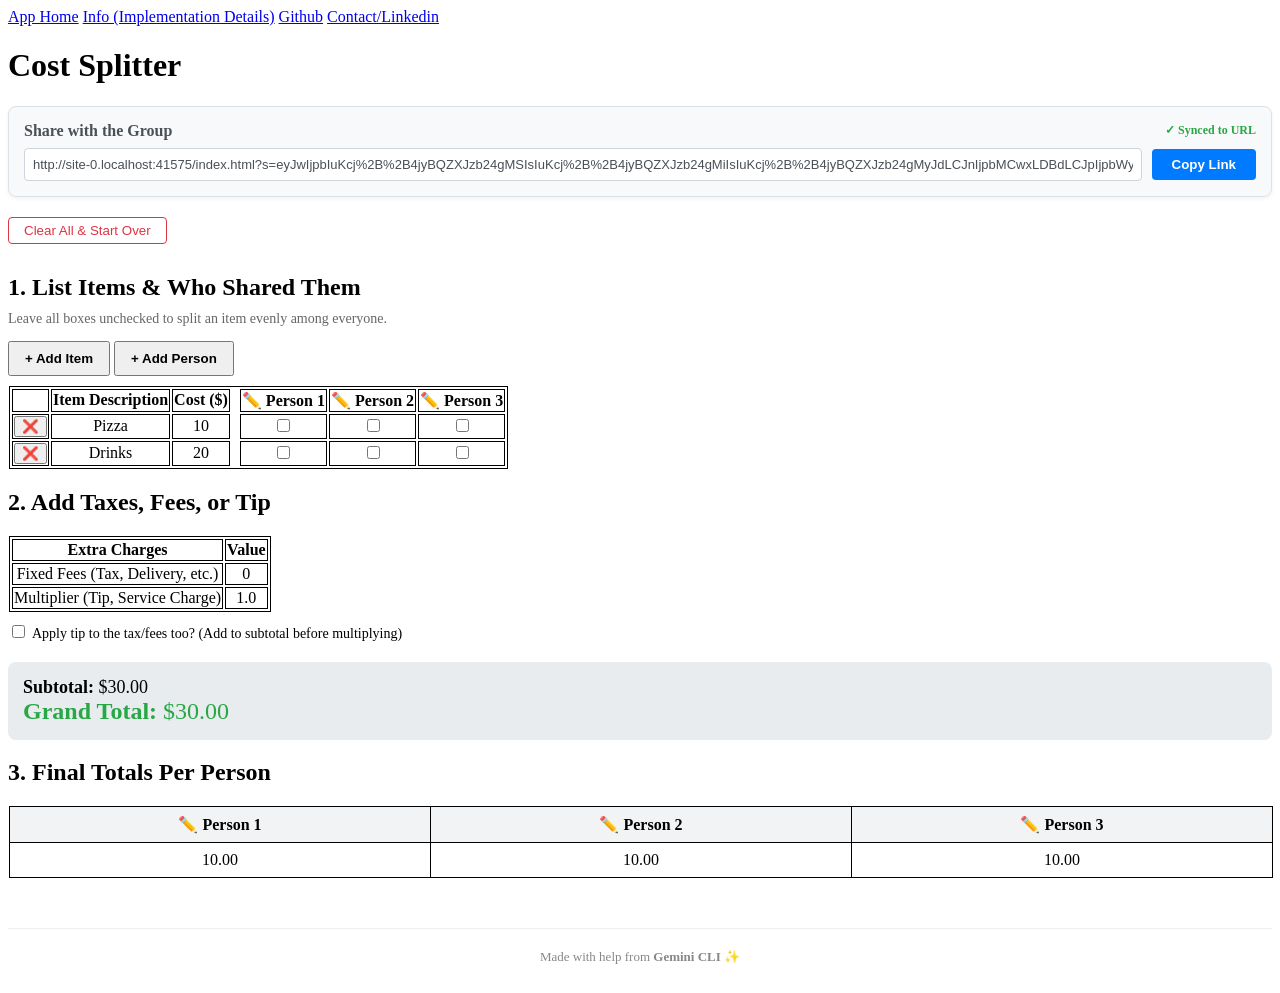
==== index.html @ 541ab86b "fmt" ====
<!doctype html>
<html lang="en">
  <head>
    <meta charset="UTF-8" />
    <meta http-equiv="X-UA-Compatible" content="IE=edge" />
    <meta name="viewport" content="width=device-width, initial-scale=1.0" />
    <title>Cost Splitter</title>
    <link rel="stylesheet" href="style.css" />
  </head>

  <body>
    <nav>
      <a href="index.html">App Home</a>
      <a href="about.html">Info (Implementation Details)</a>
      <a href="https://github.com/lihengcao/">Github</a>
      <a href="https://www.linkedin.com/in/lihengcao/">Contact/Linkedin</a>
    </nav>

    <h1>Cost Splitter</h1>

    <!-- 1. Share Section -->
    <div
      style="
        background: #f8f9fa;
        padding: 15px;
        margin: 10px 0;
        border: 1px solid #dee2e6;
        border-radius: 8px;
        box-shadow: 0 2px 4px rgba(0, 0, 0, 0.05);
      "
    >
      <div
        style="
          display: flex;
          justify-content: space-between;
          align-items: center;
          margin-bottom: 8px;
        "
      >
        <strong style="color: #495057">Share with the Group</strong>
        <span
          id="sync-status"
          style="font-size: 12px; font-weight: bold; color: #28a745"
          >&#10003; Synced to URL</span
        >
      </div>
      <div style="display: flex; gap: 10px; align-items: center">
        <input
          type="text"
          id="shareUrlInput"
          readonly
          style="
            flex-grow: 1;
            padding: 8px;
            font-size: 13px;
            border: 1px solid #ced4da;
            border-radius: 4px;
            background: #fff;
            color: #495057;
          "
        />
        <button
          onclick="copyLink()"
          id="copyBtn"
          style="
            padding: 8px 20px;
            cursor: pointer;
            background: #007bff;
            color: white;
            border: none;
            border-radius: 4px;
            font-weight: bold;
            transition: background 0.2s;
          "
        >
          Copy Link
        </button>
      </div>
    </div>

    <button
      onclick="resetState()"
      style="
        background: #fff;
        color: #dc3545;
        border: 1px solid #dc3545;
        padding: 5px 15px;
        cursor: pointer;
        border-radius: 4px;
        margin: 10px 0;
      "
    >
      Clear All & Start Over
    </button>

    <!-- 2. Items Section -->
    <h2>1. List Items & Who Shared Them</h2>
    <p style="color: #666; font-size: 14px; margin-top: -10px">
      Leave all boxes unchecked to split an item evenly among everyone.
    </p>

    <div style="margin-bottom: 10px">
      <button onclick="addItem()" style="padding: 8px 15px; font-weight: bold">
        + Add Item
      </button>
      <button
        onclick="addPerson()"
        style="padding: 8px 15px; font-weight: bold"
      >
        + Add Person
      </button>
    </div>

    <table id="costTable">
      <tr>
        <th></th>
        <th>Item Description</th>
        <th>Cost ($)</th>
        <td class="spacer"></td>
        <th contenteditable="true" class="person-header">✏️ Person 1</th>
        <th contenteditable="true" class="person-header">✏️ Person 2</th>
        <th contenteditable="true" class="person-header">✏️ Person 3</th>
      </tr>
      <tr id="row_1">
        <td><button onclick="deleteRow(1)">❌</button></td>
        <td contenteditable="true" class="itemName">Pizza</td>
        <td contenteditable="true" class="cost">10</td>
        <td class="spacer"></td>
        <td><input type="checkbox" /></td>
        <td><input type="checkbox" /></td>
        <td><input type="checkbox" /></td>
      </tr>
      <tr id="row_2">
        <td><button onclick="deleteRow(2)">❌</button></td>
        <td contenteditable="true" class="itemName">Drinks</td>
        <td contenteditable="true" class="cost">20</td>
        <td class="spacer"></td>
        <td><input type="checkbox" /></td>
        <td><input type="checkbox" /></td>
        <td><input type="checkbox" /></td>
      </tr>
    </table>

    <!-- 3. Globals Section -->
    <h2>2. Add Taxes, Fees, or Tip</h2>

    <table id="globalTable">
      <tr>
        <th>Extra Charges</th>
        <th>Value</th>
      </tr>
      <tr>
        <td>Fixed Fees (Tax, Delivery, etc.)</td>
        <td contenteditable="true" id="globalAdder">0</td>
      </tr>
      <tr>
        <td>Multiplier (Tip, Service Charge)</td>
        <td contenteditable="true" id="globalMultiplier">1.0</td>
      </tr>
    </table>
    <div style="margin-top: 10px">
      <input type="checkbox" id="add_before_mul" />
      <label for="add_before_mul" style="font-size: 14px"
        >Apply tip to the tax/fees too? (Add to subtotal before
        multiplying)</label
      >
    </div>

    <!-- 4. Summary Section -->
    <div
      style="
        margin-top: 20px;
        padding: 15px;
        background: #e9ecef;
        border-radius: 8px;
      "
    >
      <div style="font-size: 18px">
        <strong>Subtotal:</strong> $<span id="subtotalDisplay">0.00</span>
      </div>
      <div style="font-size: 24px; color: #28a745">
        <strong>Grand Total:</strong> $<span id="totalDisplay">0.00</span>
      </div>
    </div>

    <!-- 5. Output Section -->
    <h2>3. Final Totals Per Person</h2>
    <table id="paymentTable" style="width: 100%; border-collapse: collapse">
      <tr style="background: #f1f3f5">
        <!-- Headers populated by script -->
      </tr>
      <tr>
        <!-- Amounts populated by script -->
      </tr>
    </table>

    <footer
      style="
        margin-top: 50px;
        padding: 20px;
        border-top: 1px solid #eee;
        text-align: center;
        color: #888;
        font-size: 13px;
      "
    >
      Made with help from <strong>Gemini CLI</strong> ✨
    </footer>

    <script src="script.js?v=7"></script>
  </body>
</html>
---- style.css ----
table,
th,
td {
  border: 1px solid black;
  margin: 1px;
}

td {
  text-align: center;
}

.spacer {
  border: 2px solid white;
  margin: unset;
}
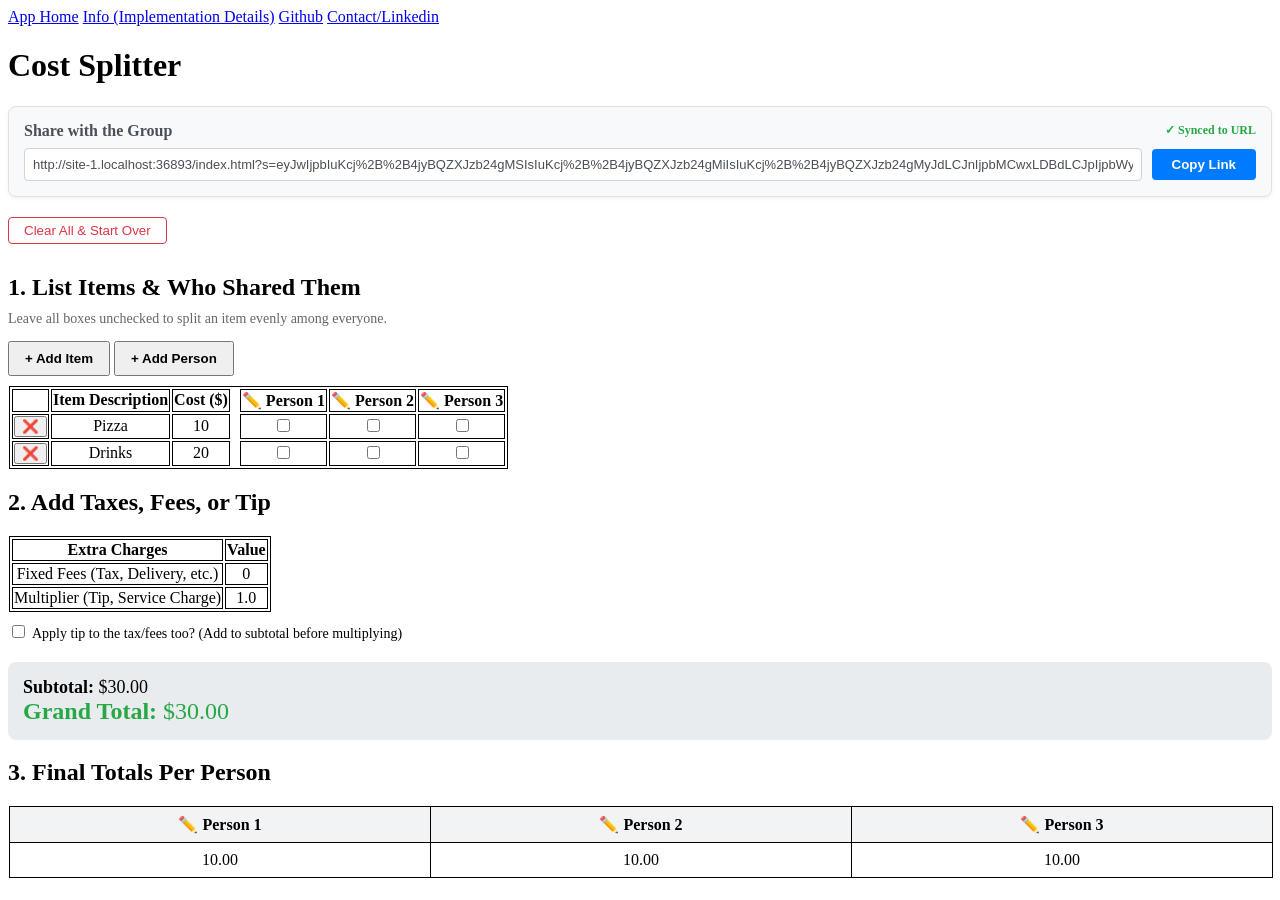
==== commit f51ead34: "remove footer" ====
--- a/index.html
+++ b/index.html
@@ -194,19 +194,6 @@
       </tr>
     </table>
 
-    <footer
-      style="
-        margin-top: 50px;
-        padding: 20px;
-        border-top: 1px solid #eee;
-        text-align: center;
-        color: #888;
-        font-size: 13px;
-      "
-    >
-      Made with help from <strong>Gemini CLI</strong> ✨
-    </footer>
-
     <script src="script.js?v=7"></script>
   </body>
 </html>
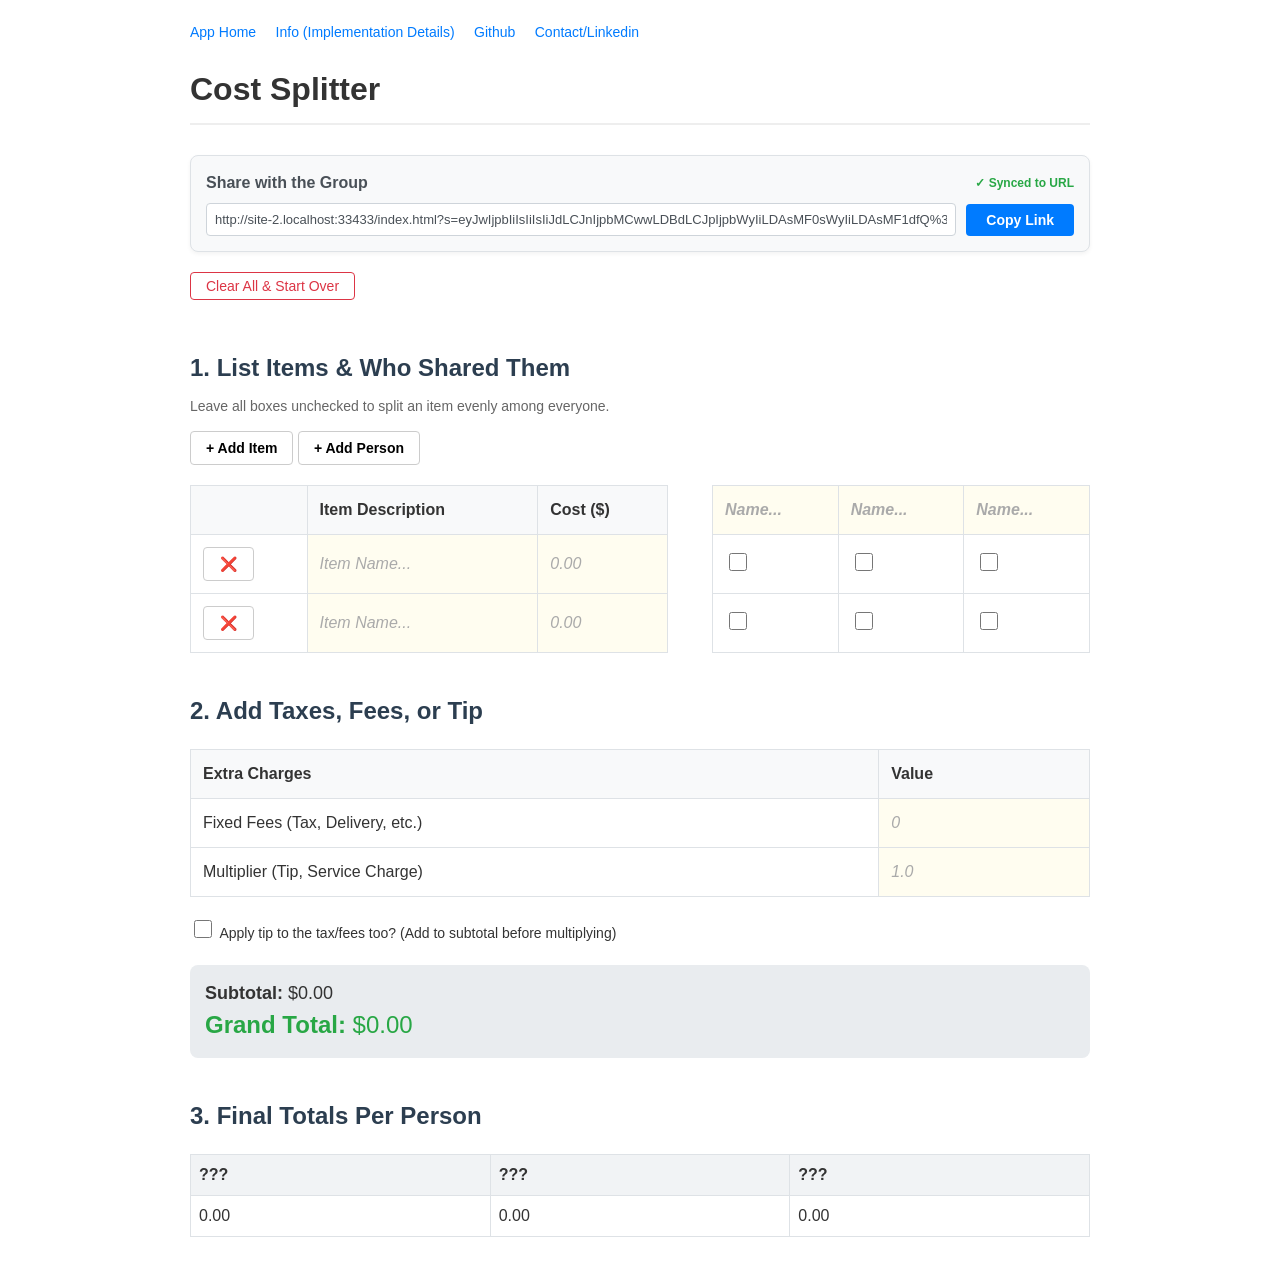
==== commit 85522b49: "Add placeholder text instead of using default values" ====
--- a/index.html
+++ b/index.html
@@ -117,14 +117,14 @@
         <th>Item Description</th>
         <th>Cost ($)</th>
         <td class="spacer"></td>
-        <th contenteditable="true" class="person-header">✏️ Person 1</th>
-        <th contenteditable="true" class="person-header">✏️ Person 2</th>
-        <th contenteditable="true" class="person-header">✏️ Person 3</th>
+        <th contenteditable="true" class="person-header"></th>
+        <th contenteditable="true" class="person-header"></th>
+        <th contenteditable="true" class="person-header"></th>
       </tr>
       <tr id="row_1">
         <td><button onclick="deleteRow(1)">❌</button></td>
-        <td contenteditable="true" class="itemName">Pizza</td>
-        <td contenteditable="true" class="cost">10</td>
+        <td contenteditable="true" class="itemName"></td>
+        <td contenteditable="true" class="cost"></td>
         <td class="spacer"></td>
         <td><input type="checkbox" /></td>
         <td><input type="checkbox" /></td>
@@ -132,8 +132,8 @@
       </tr>
       <tr id="row_2">
         <td><button onclick="deleteRow(2)">❌</button></td>
-        <td contenteditable="true" class="itemName">Drinks</td>
-        <td contenteditable="true" class="cost">20</td>
+        <td contenteditable="true" class="itemName"></td>
+        <td contenteditable="true" class="cost"></td>
         <td class="spacer"></td>
         <td><input type="checkbox" /></td>
         <td><input type="checkbox" /></td>
@@ -151,11 +151,11 @@
       </tr>
       <tr>
         <td>Fixed Fees (Tax, Delivery, etc.)</td>
-        <td contenteditable="true" id="globalAdder">0</td>
+        <td contenteditable="true" id="globalAdder"></td>
       </tr>
       <tr>
         <td>Multiplier (Tip, Service Charge)</td>
-        <td contenteditable="true" id="globalMultiplier">1.0</td>
+        <td contenteditable="true" id="globalMultiplier"></td>
       </tr>
     </table>
     <div style="margin-top: 10px">
--- a/style.css
+++ b/style.css
@@ -1,15 +1,109 @@
-table,
-th,
-td {
-  border: 1px solid black;
-  margin: 1px;
+body {
+    max-width: 900px;
+    margin: 0 auto;
+    padding: 20px;
+    font-family: -apple-system, BlinkMacSystemFont, "Segoe UI", Roboto, Helvetica, Arial, sans-serif;
+    line-height: 1.5;
+    color: #333;
 }
 
-td {
-  text-align: center;
+nav {
+    margin-bottom: 20px;
+}
+
+nav a {
+    margin-right: 15px;
+    text-decoration: none;
+    color: #007bff;
+    font-size: 14px;
+}
+
+nav a:hover {
+    text-decoration: underline;
+}
+
+h1 {
+    border-bottom: 2px solid #eee;
+    padding-bottom: 10px;
+    margin-bottom: 30px;
+}
+
+h2 {
+    margin-top: 40px;
+    color: #2c3e50;
+}
+
+button {
+    padding: 8px 16px;
+    border-radius: 4px;
+    border: 1px solid #ccc;
+    background: #fff;
+    cursor: pointer;
+    font-size: 14px;
+    transition: all 0.2s;
+}
+
+button:hover {
+    background: #f8f9fa;
+    border-color: #007bff;
+}
+
+table {
+    width: 100%;
+    border-collapse: collapse;
+    margin: 20px 0;
+}
+
+th, td {
+    border: 1px solid #dee2e6;
+    padding: 12px;
+    text-align: left;
+}
+
+th {
+    background-color: #f8f9fa;
 }
 
 .spacer {
-  border: 2px solid white;
-  margin: unset;
+    width: 20px;
+    border: none;
+    background: transparent;
 }
+
+[contenteditable="true"] {
+    background: #fffdf0;
+    outline: none;
+    min-width: 50px;
+}
+
+[contenteditable="true"]:focus {
+    background: #fff;
+    box-shadow: inset 0 0 0 2px #007bff;
+}
+
+/* Placeholder Logic for ContentEditable */
+[contenteditable="true"]:empty:before {
+    color: #aaa;
+    font-style: italic;
+    cursor: text;
+}
+
+.itemName:empty:before { content: "Item Name..."; }
+.cost:empty:before { content: "0.00"; }
+.person-header:empty:before { content: "Name..."; }
+#globalAdder:empty:before { content: "0"; }
+#globalMultiplier:empty:before { content: "1.0"; }
+
+input[type="checkbox"] {
+    width: 18px;
+    height: 18px;
+    cursor: pointer;
+}
+
+footer {
+    border-top: 1px solid #eee;
+    margin-top: 50px;
+    padding: 20px;
+    text-align: center;
+    color: #888;
+}
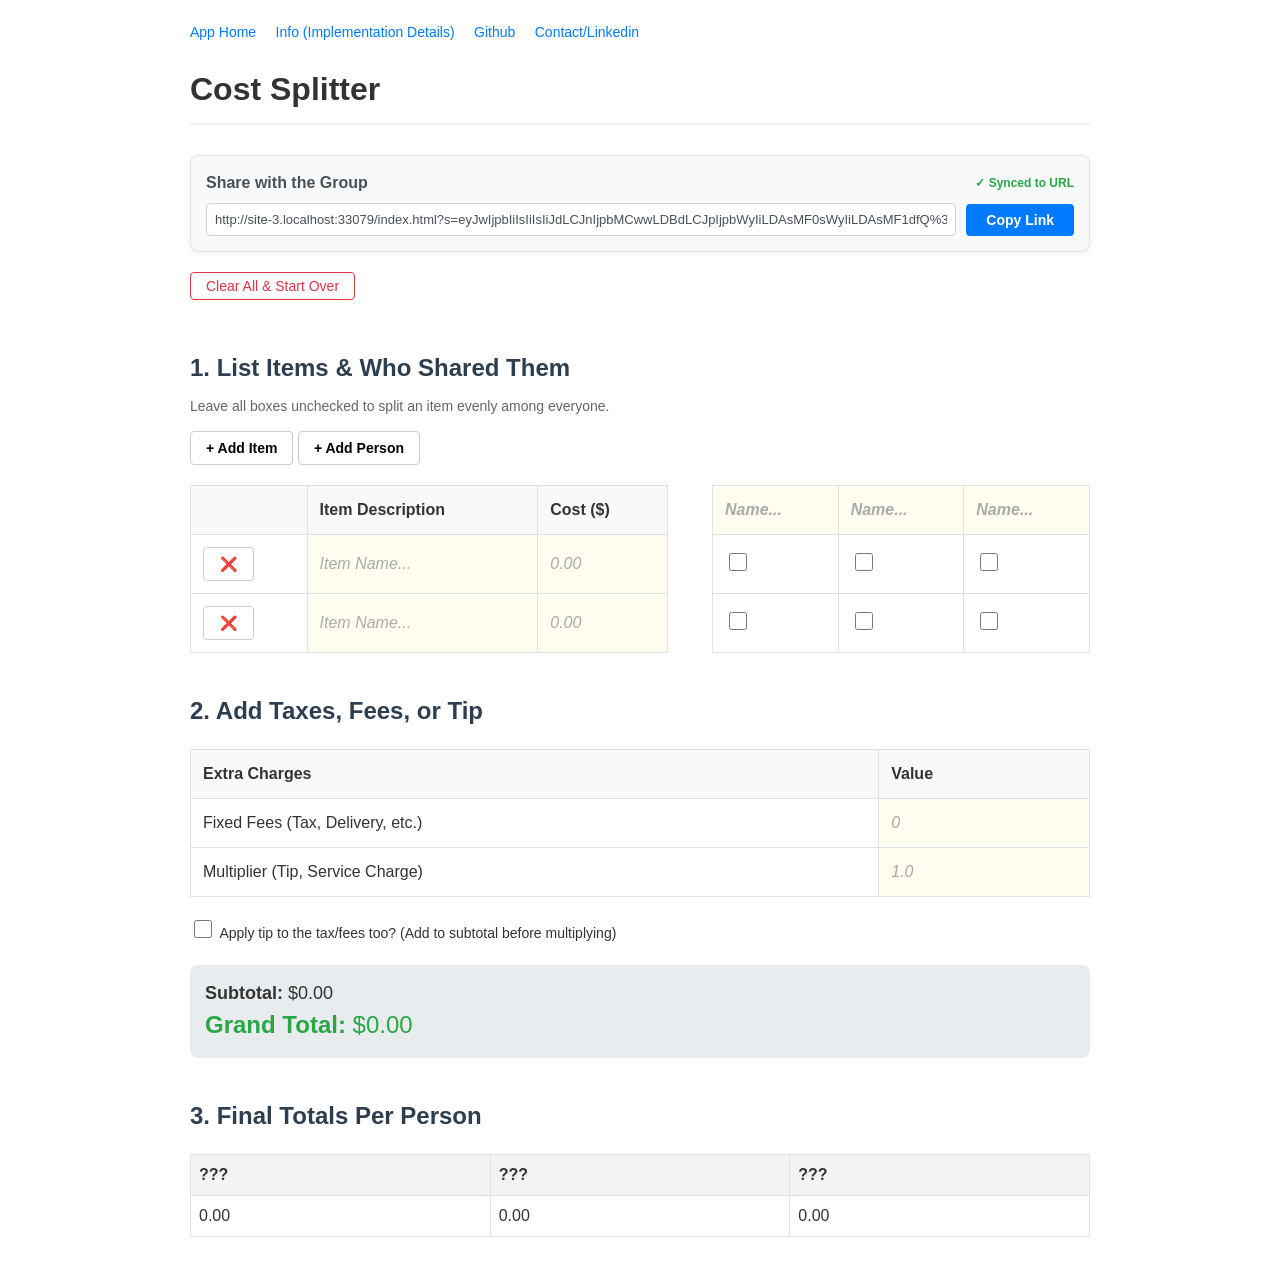
==== commit c908934e: "Make enter go to the next row, like a spreadsheet, instead of inserting a newline" ====
--- a/index.html
+++ b/index.html
@@ -194,6 +194,6 @@
       </tr>
     </table>
 
-    <script src="script.js?v=7"></script>
+    <script src="script.js?v=8"></script>
   </body>
 </html>
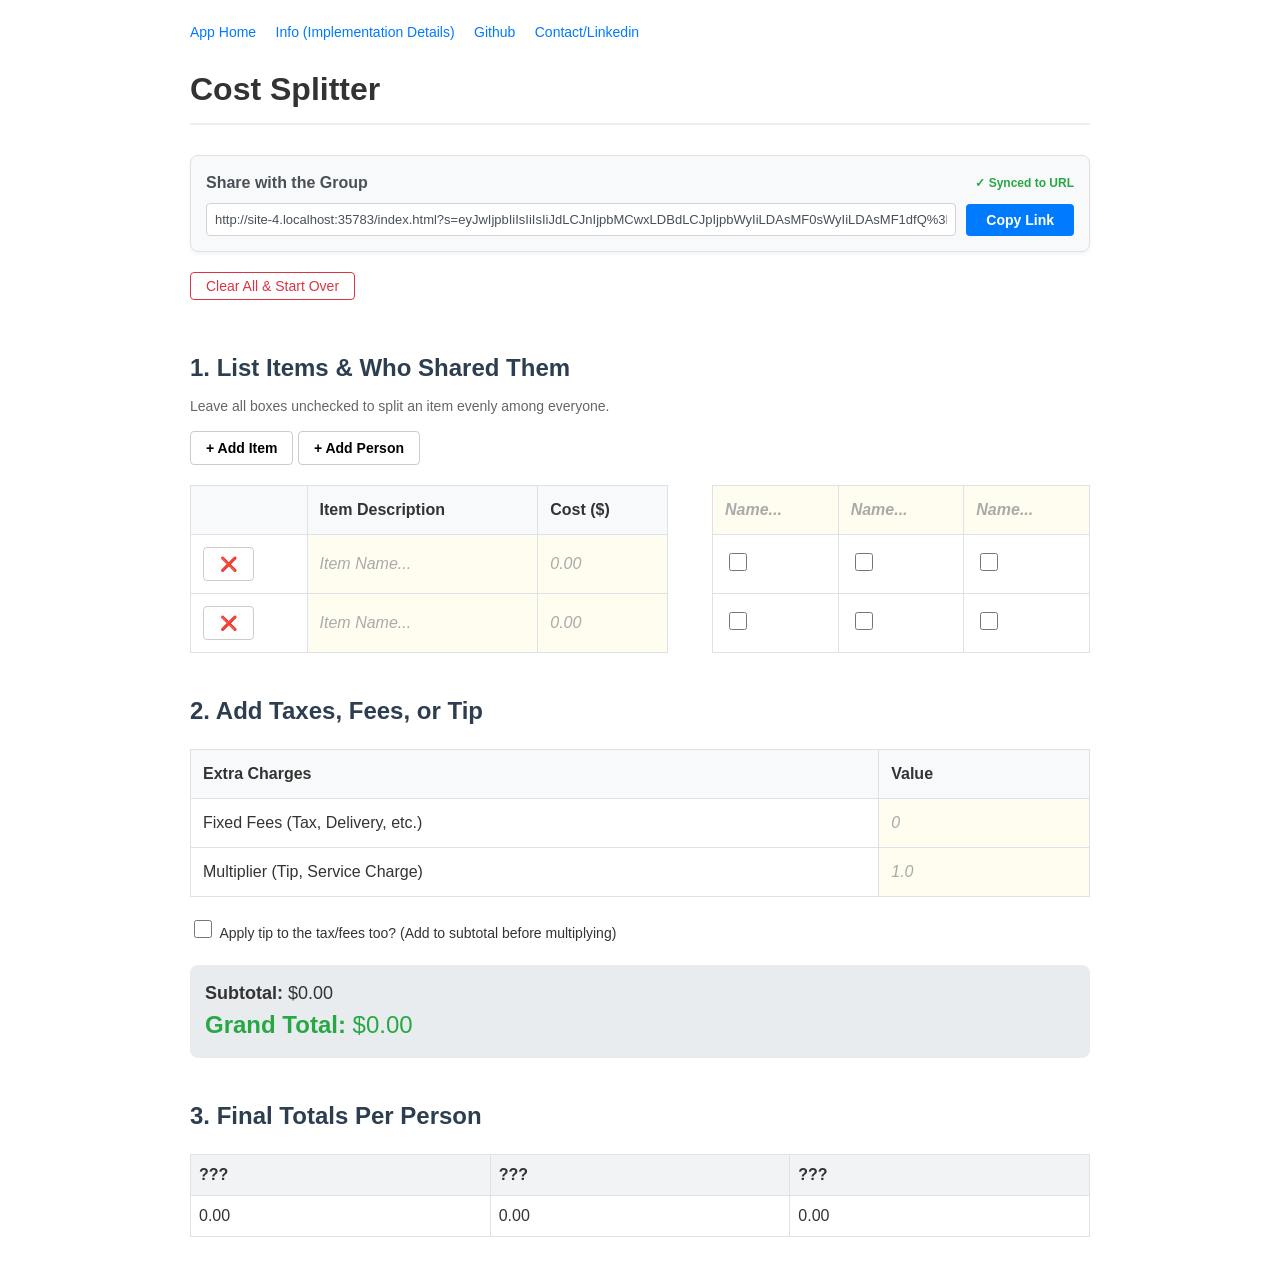
==== commit ab5db9a5: "Fix bug where serializing default/blank fields resulted in them being 0: global multiplier would be " ====
--- a/index.html
+++ b/index.html
@@ -194,6 +194,6 @@
       </tr>
     </table>
 
-    <script src="script.js?v=8"></script>
+    <script src="script.js?v=9"></script>
   </body>
 </html>
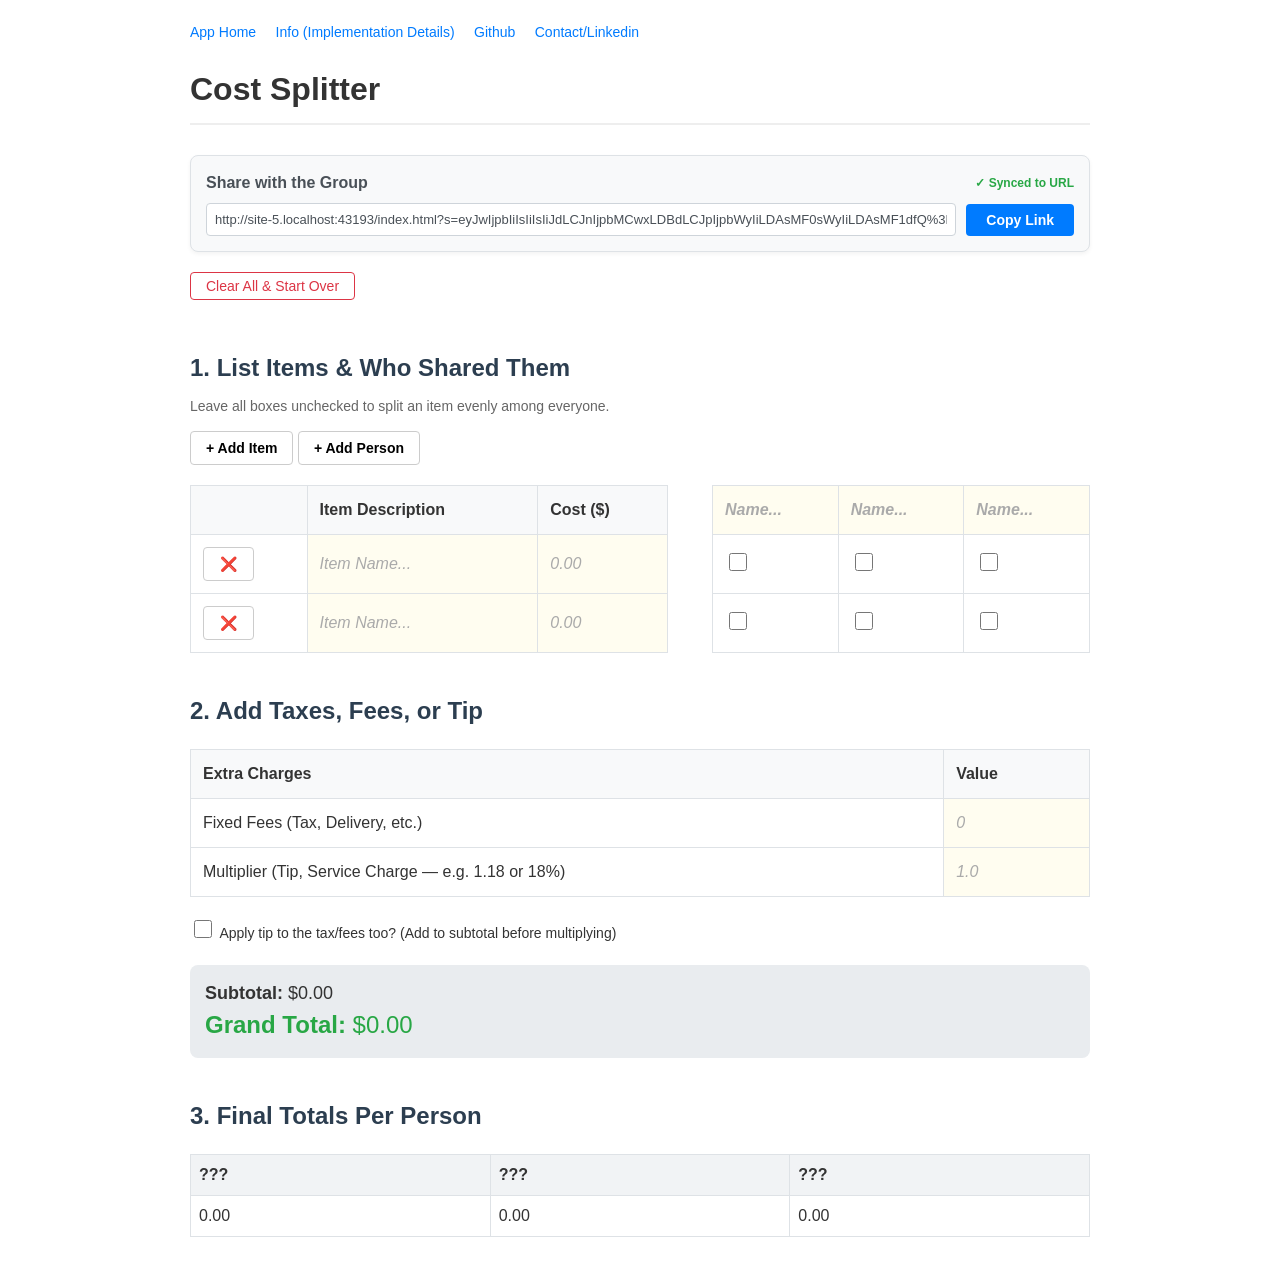
==== commit f9e302e1: "Support $, thousands commas, and % tip shorthand in numeric fields" ====
--- a/index.html
+++ b/index.html
@@ -154,7 +154,7 @@
         <td contenteditable="true" id="globalAdder"></td>
       </tr>
       <tr>
-        <td>Multiplier (Tip, Service Charge)</td>
+        <td>Multiplier (Tip, Service Charge — e.g. 1.18 or 18%)</td>
         <td contenteditable="true" id="globalMultiplier"></td>
       </tr>
     </table>
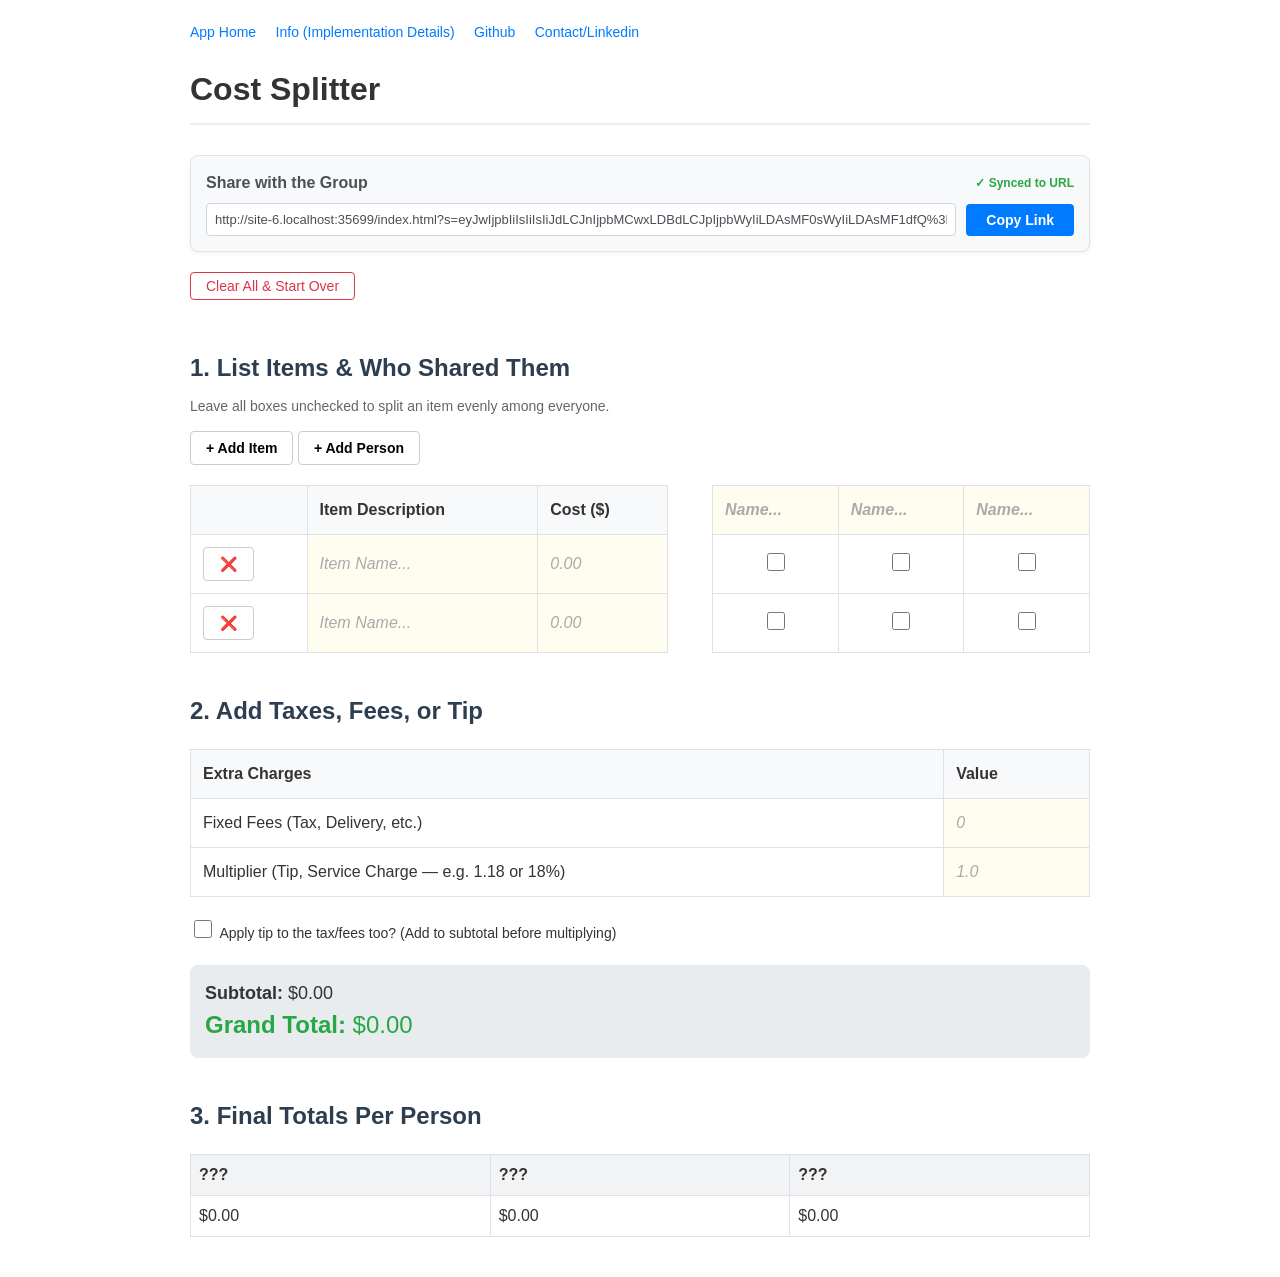
==== commit 2b8c6be2: "Improve mobile table scrolling, checkbox hit targets, and payment $ formatting" ====
--- a/index.html
+++ b/index.html
@@ -111,35 +111,37 @@
       </button>
     </div>
 
-    <table id="costTable">
-      <tr>
-        <th></th>
-        <th>Item Description</th>
-        <th>Cost ($)</th>
-        <td class="spacer"></td>
-        <th contenteditable="true" class="person-header"></th>
-        <th contenteditable="true" class="person-header"></th>
-        <th contenteditable="true" class="person-header"></th>
-      </tr>
-      <tr id="row_1">
-        <td><button onclick="deleteRow(1)">❌</button></td>
-        <td contenteditable="true" class="itemName"></td>
-        <td contenteditable="true" class="cost"></td>
-        <td class="spacer"></td>
-        <td><input type="checkbox" /></td>
-        <td><input type="checkbox" /></td>
-        <td><input type="checkbox" /></td>
-      </tr>
-      <tr id="row_2">
-        <td><button onclick="deleteRow(2)">❌</button></td>
-        <td contenteditable="true" class="itemName"></td>
-        <td contenteditable="true" class="cost"></td>
-        <td class="spacer"></td>
-        <td><input type="checkbox" /></td>
-        <td><input type="checkbox" /></td>
-        <td><input type="checkbox" /></td>
-      </tr>
-    </table>
+    <div class="table-wrap">
+      <table id="costTable">
+        <tr>
+          <th></th>
+          <th>Item Description</th>
+          <th>Cost ($)</th>
+          <td class="spacer"></td>
+          <th contenteditable="true" class="person-header"></th>
+          <th contenteditable="true" class="person-header"></th>
+          <th contenteditable="true" class="person-header"></th>
+        </tr>
+        <tr id="row_1">
+          <td><button onclick="deleteRow(1)">❌</button></td>
+          <td contenteditable="true" class="itemName"></td>
+          <td contenteditable="true" class="cost"></td>
+          <td class="spacer"></td>
+          <td><input type="checkbox" /></td>
+          <td><input type="checkbox" /></td>
+          <td><input type="checkbox" /></td>
+        </tr>
+        <tr id="row_2">
+          <td><button onclick="deleteRow(2)">❌</button></td>
+          <td contenteditable="true" class="itemName"></td>
+          <td contenteditable="true" class="cost"></td>
+          <td class="spacer"></td>
+          <td><input type="checkbox" /></td>
+          <td><input type="checkbox" /></td>
+          <td><input type="checkbox" /></td>
+        </tr>
+      </table>
+    </div>
 
     <!-- 3. Globals Section -->
     <h2>2. Add Taxes, Fees, or Tip</h2>
@@ -185,14 +187,16 @@
 
     <!-- 5. Output Section -->
     <h2>3. Final Totals Per Person</h2>
-    <table id="paymentTable" style="width: 100%; border-collapse: collapse">
-      <tr style="background: #f1f3f5">
-        <!-- Headers populated by script -->
-      </tr>
-      <tr>
-        <!-- Amounts populated by script -->
-      </tr>
-    </table>
+    <div class="table-wrap">
+      <table id="paymentTable" style="width: 100%; border-collapse: collapse">
+        <tr style="background: #f1f3f5">
+          <!-- Headers populated by script -->
+        </tr>
+        <tr>
+          <!-- Amounts populated by script -->
+        </tr>
+      </table>
+    </div>
 
     <script src="script.js?v=9"></script>
   </body>
--- a/style.css
+++ b/style.css
@@ -46,6 +46,16 @@
 button:hover {
     background: #f8f9fa;
     border-color: #007bff;
+}
+
+.table-wrap {
+    overflow-x: auto;
+    -webkit-overflow-scrolling: touch;
+    margin: 20px 0;
+}
+
+.table-wrap table {
+    margin: 0;
 }
 
 table {
@@ -100,6 +110,11 @@
     cursor: pointer;
 }
 
+#costTable td:has(input[type="checkbox"]) {
+    text-align: center;
+    cursor: pointer;
+}
+
 footer {
     border-top: 1px solid #eee;
     margin-top: 50px;
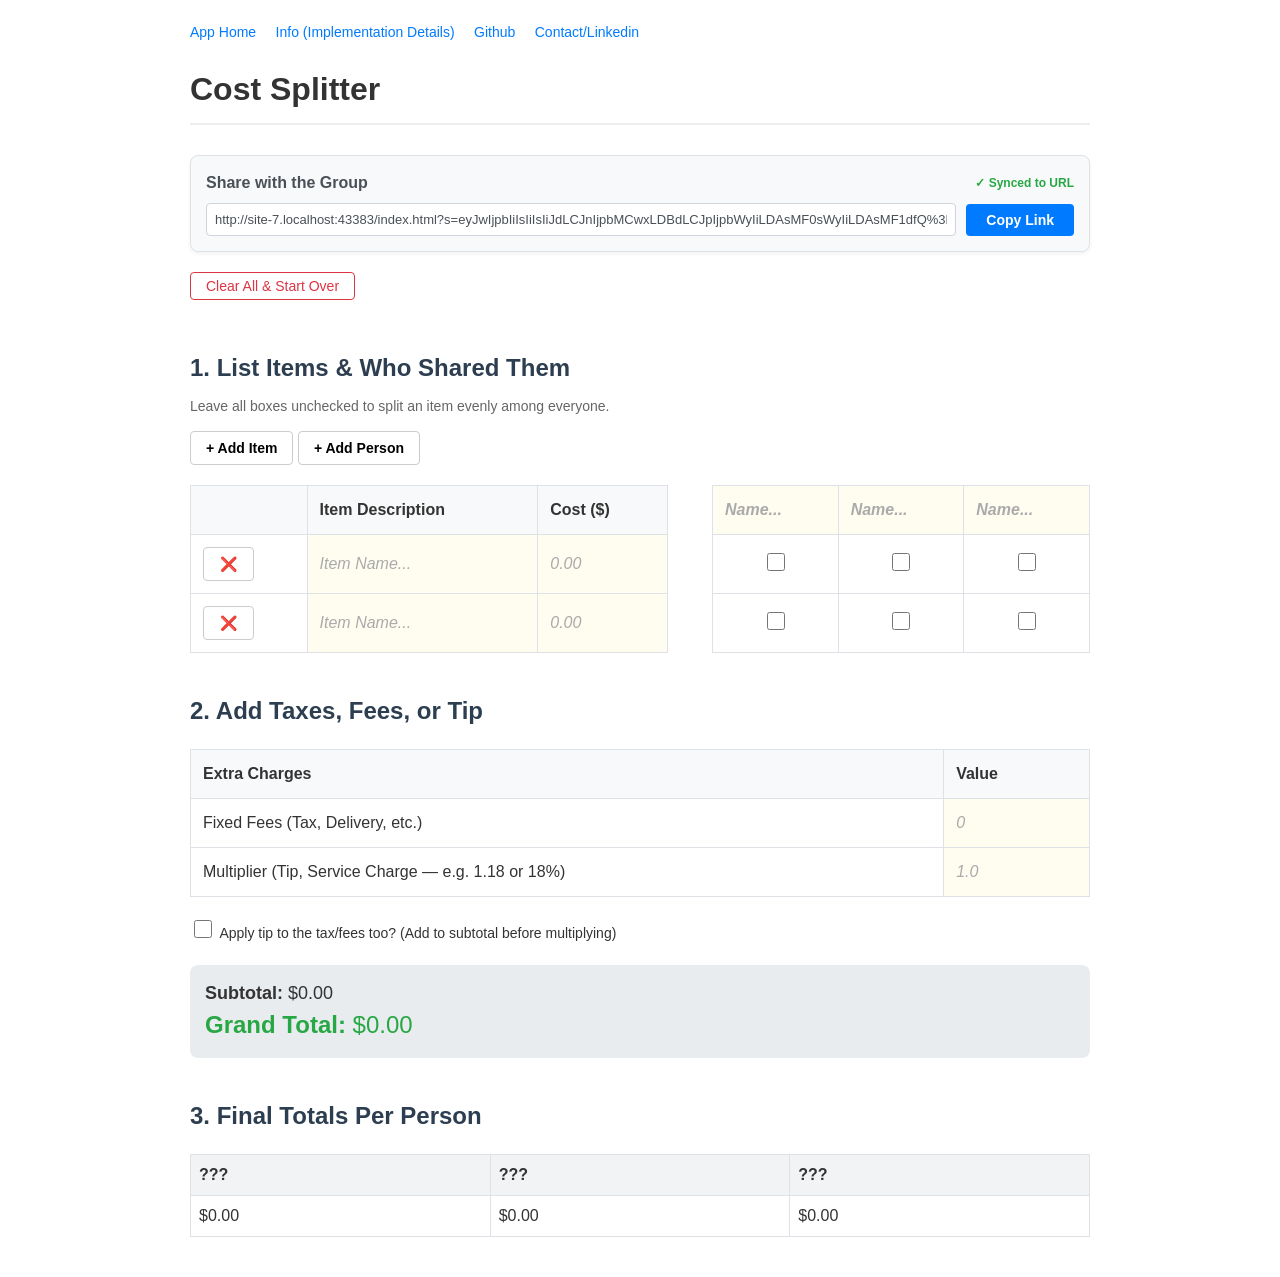
==== commit 9d764d49: "Bump script cache-bust version to v=10 and update AGENTS.md" ====
--- a/index.html
+++ b/index.html
@@ -198,6 +198,6 @@
       </table>
     </div>
 
-    <script src="script.js?v=9"></script>
+    <script src="script.js?v=10"></script>
   </body>
 </html>
